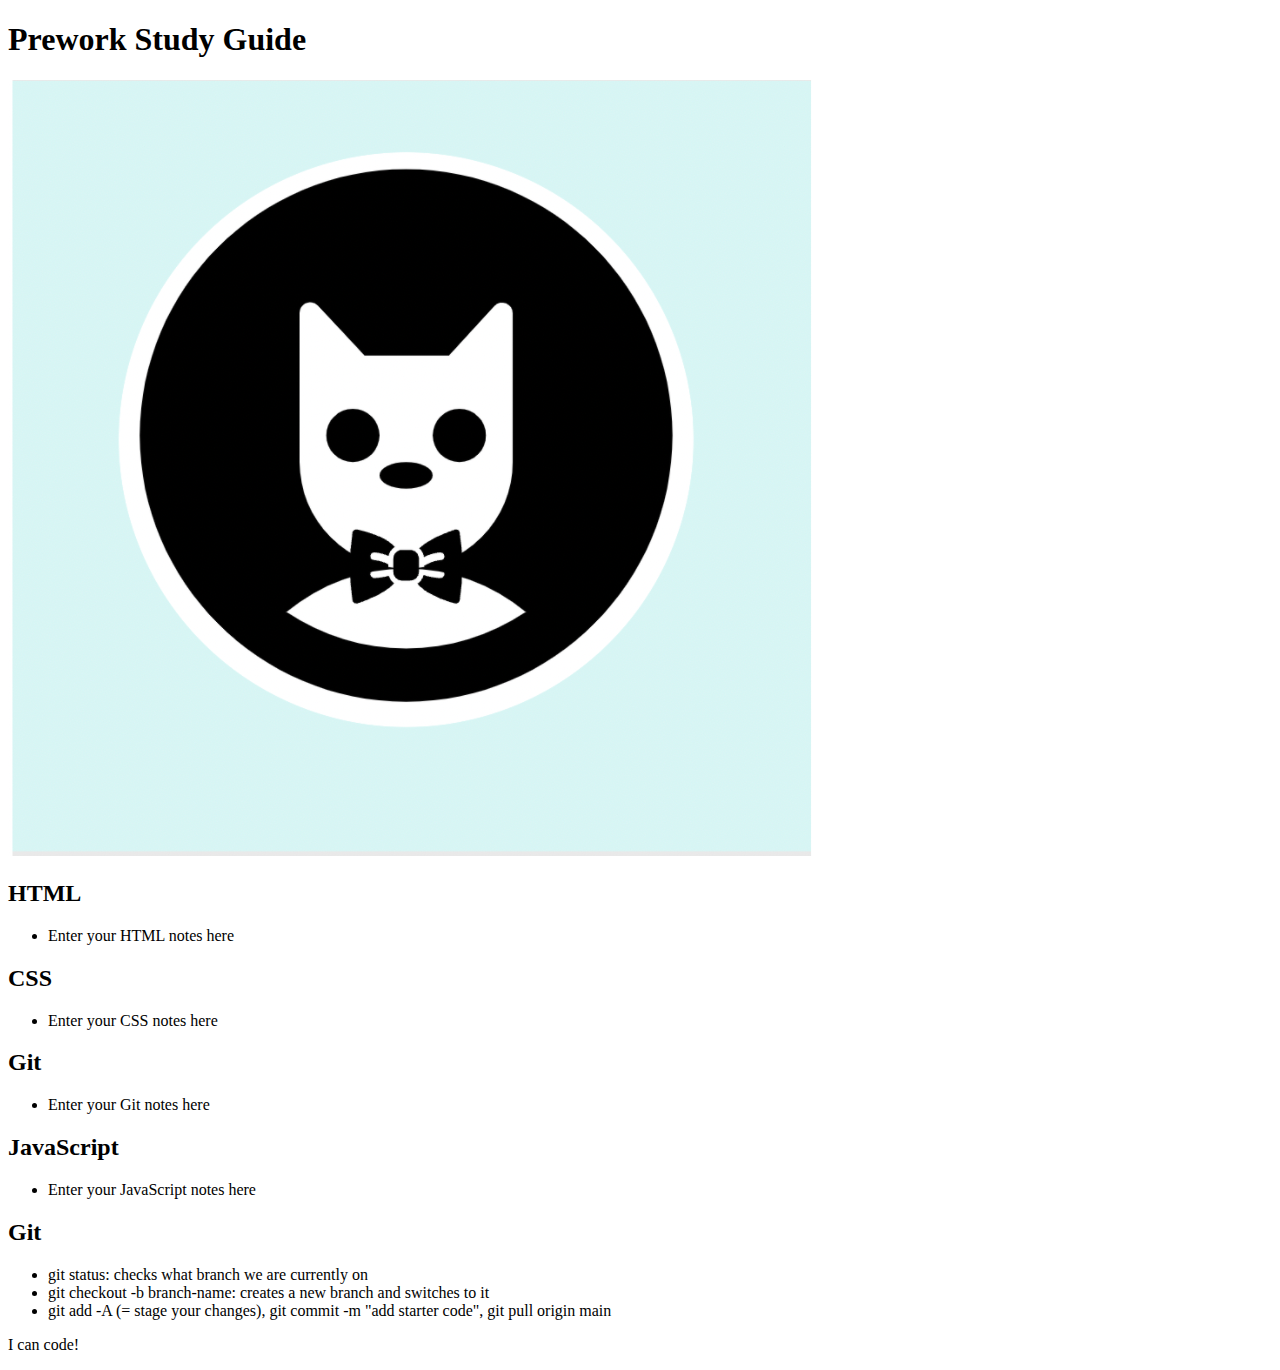
==== prework-study-guide2/index.html @ b5cd9d1e "added code to HTML file" ====
<!DOCTYPE html>
<html lang="en">
  <head>
    <meta charset="UTF-8" />
    <meta http-equiv="X-UA-Compatible" content="IE=edge" />
    <meta name="viewport" content="width=device-width, initial-scale=1.0" />
    <title>Prework Study Guide2</title>
  </head>
  <body>
    <header id="top">
      <h1>Prework Study Guide</h1>
      <img src="./assets/bowtie-cat.png" alt="Profile image of cat wearing a bow tie." />
    </header>
    <main>
       <section class="card" id="html-section">
        <h2>HTML</h2>
        <ul>
          <li>Enter your HTML notes here</li>
        </ul>
      </section>
   
      <section class="card" id="css-section">
        <h2>CSS</h2>
        <ul>
          <li>Enter your CSS notes here</li>
        </ul>
      </section>
   
      <section class="card" id="git-section">
        <h2>Git</h2>
        <ul>
          <li>Enter your Git notes here</li>
        </ul>
      </section>
   
      <section class="card" id="javascript-section">
        <h2>JavaScript</h2>
        <ul>
          <li>Enter your JavaScript notes here</li>
        </ul>
      </section>

      <section class="card" id="git-section">
        <h2>Git</h2>
        <ul>
          <li>git status: checks what branch we are currently on</li>
          <li>git checkout -b branch-name: creates a new branch and switches to it</li>
          <li>git add -A (= stage your changes), git commit -m "add starter code",  git pull origin main
          </li>
          
          
        </ul>
      </section>

    </main>

    <footer>
      <p>I can code!</p>
    </footer>
  </body>
</html>
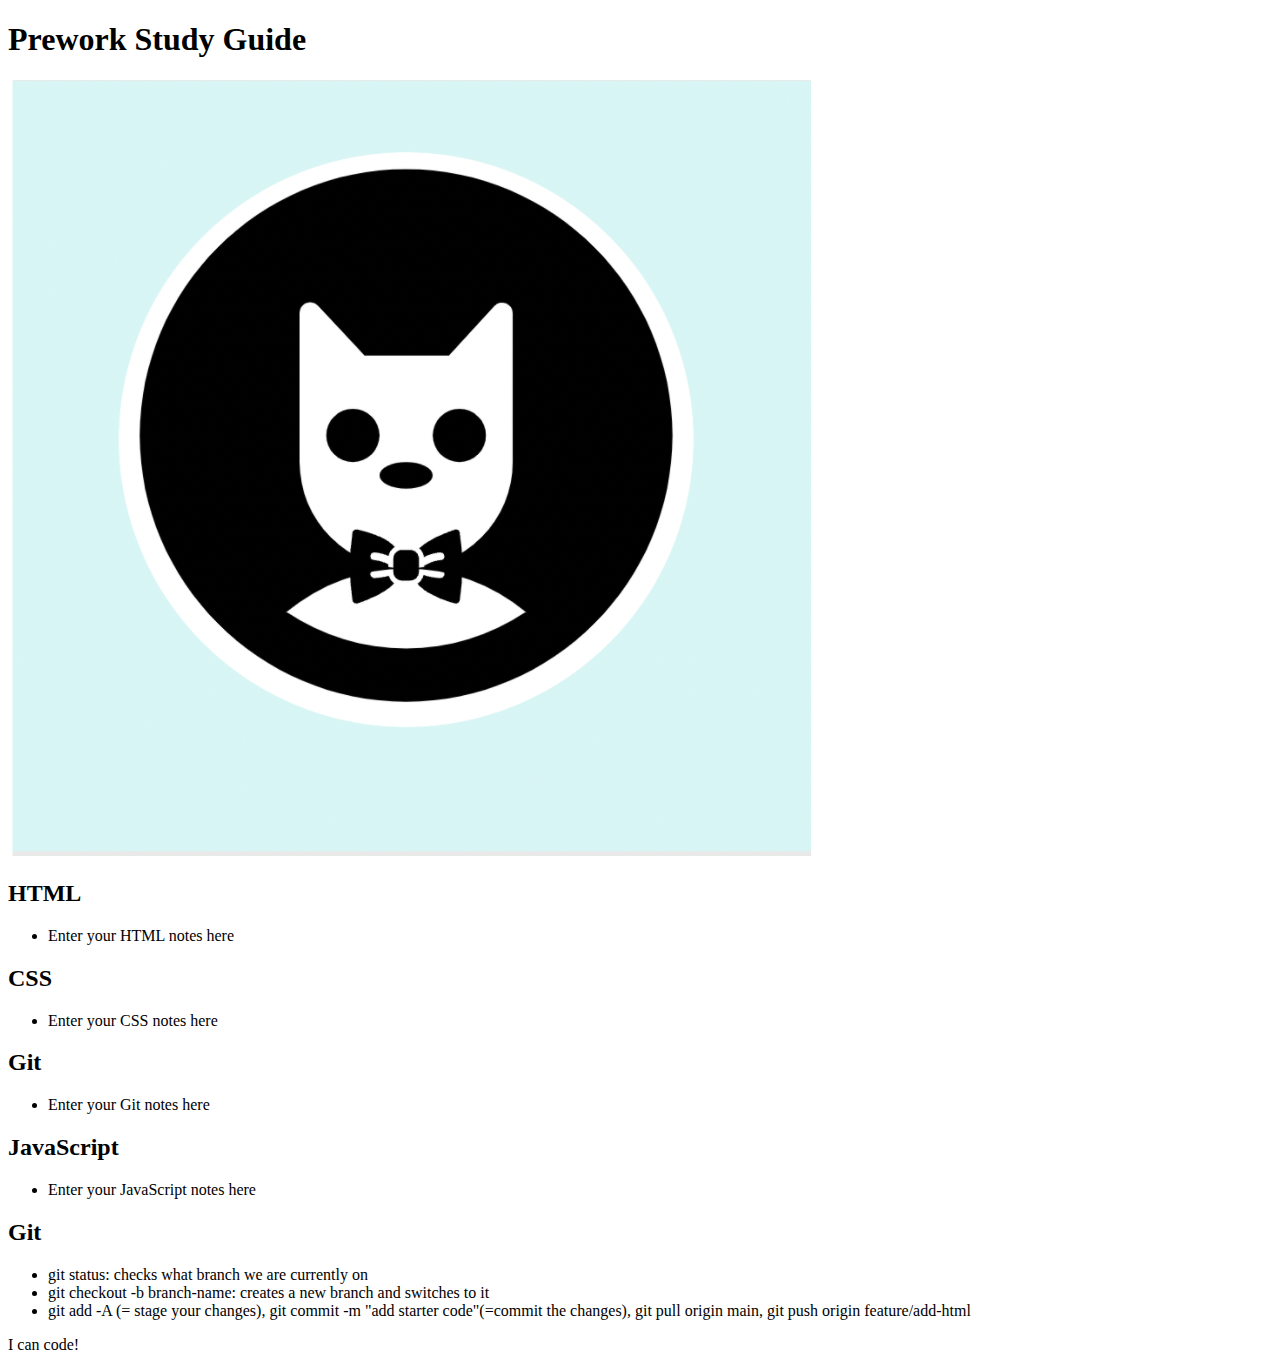
==== commit 03067268: "added code to HTML fi2le" ====
--- a/prework-study-guide2/index.html
+++ b/prework-study-guide2/index.html
@@ -45,7 +45,8 @@
         <ul>
           <li>git status: checks what branch we are currently on</li>
           <li>git checkout -b branch-name: creates a new branch and switches to it</li>
-          <li>git add -A (= stage your changes), git commit -m "add starter code",  git pull origin main
+          <li>git add -A (= stage your changes), git commit -m "add starter code"(=commit the changes),  git pull origin main,
+            git push origin feature/add-html
           </li>
           
           
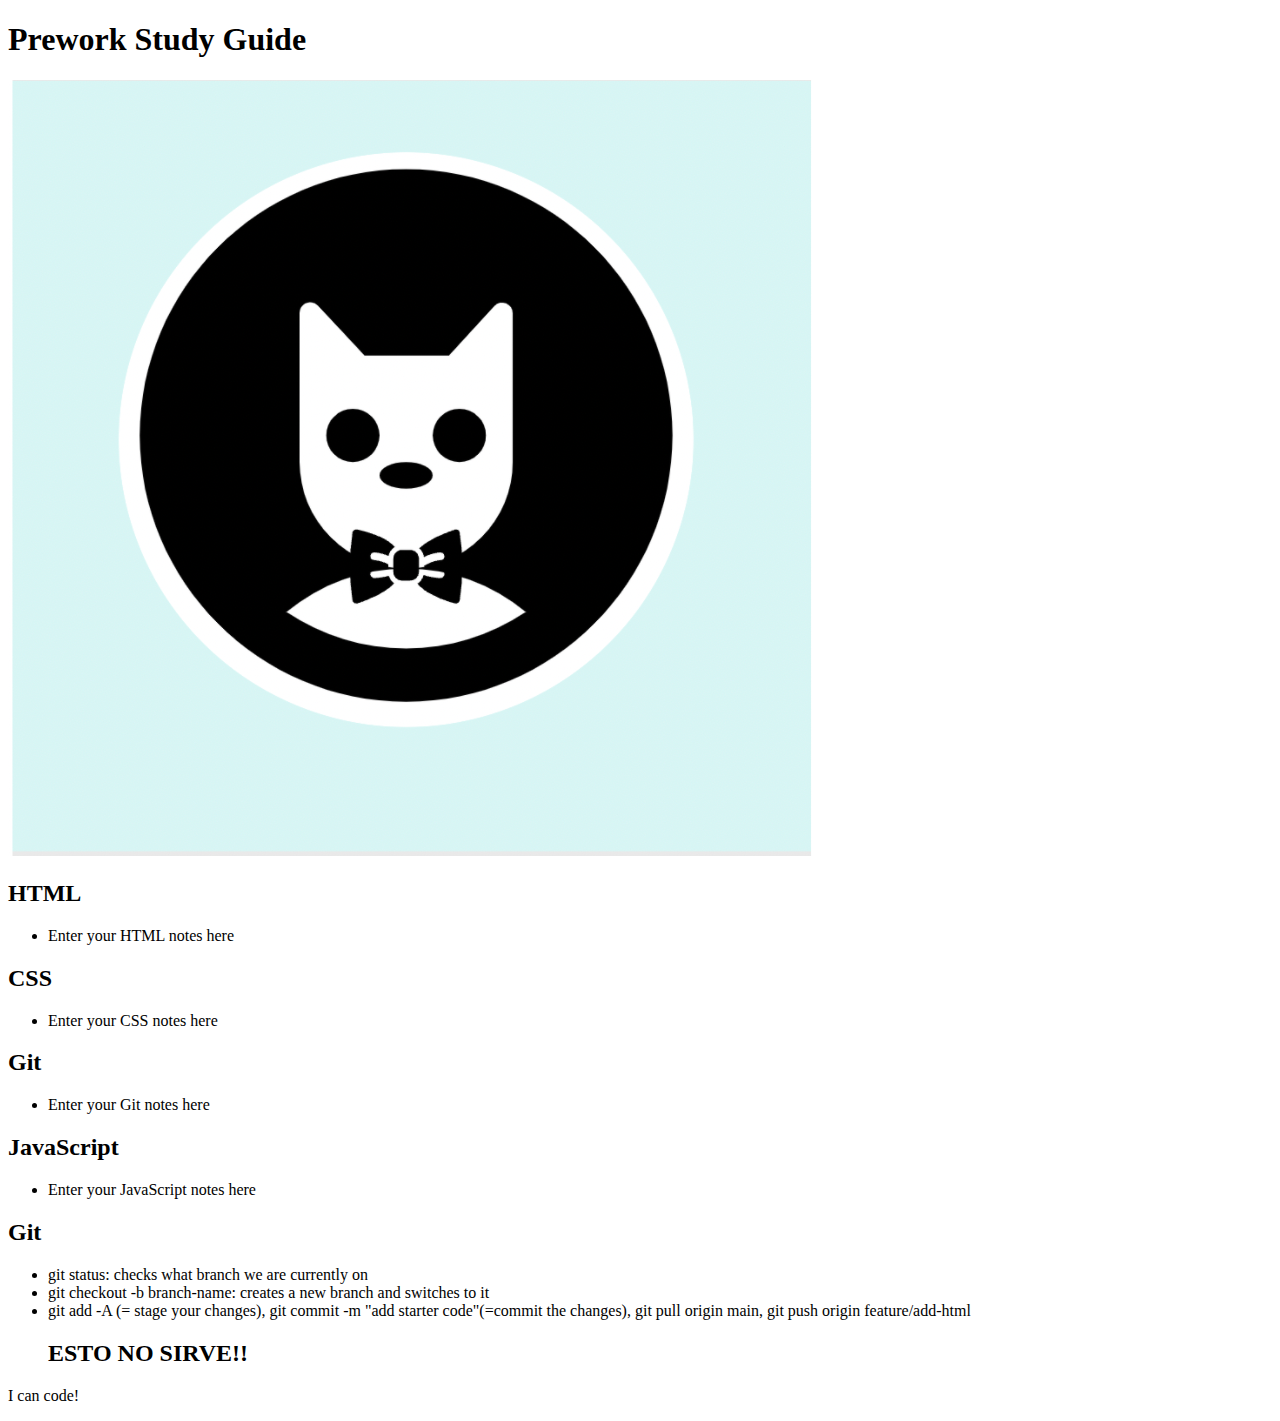
==== commit b5414b46: "add starter coESTO NO SIRVE" ====
--- a/prework-study-guide2/index.html
+++ b/prework-study-guide2/index.html
@@ -46,7 +46,9 @@
           <li>git status: checks what branch we are currently on</li>
           <li>git checkout -b branch-name: creates a new branch and switches to it</li>
           <li>git add -A (= stage your changes), git commit -m "add starter code"(=commit the changes),  git pull origin main,
-            git push origin feature/add-html
+            git push origin feature/add-html 
+
+            <h2> ESTO NO SIRVE!!</h2> 
           </li>
           
           
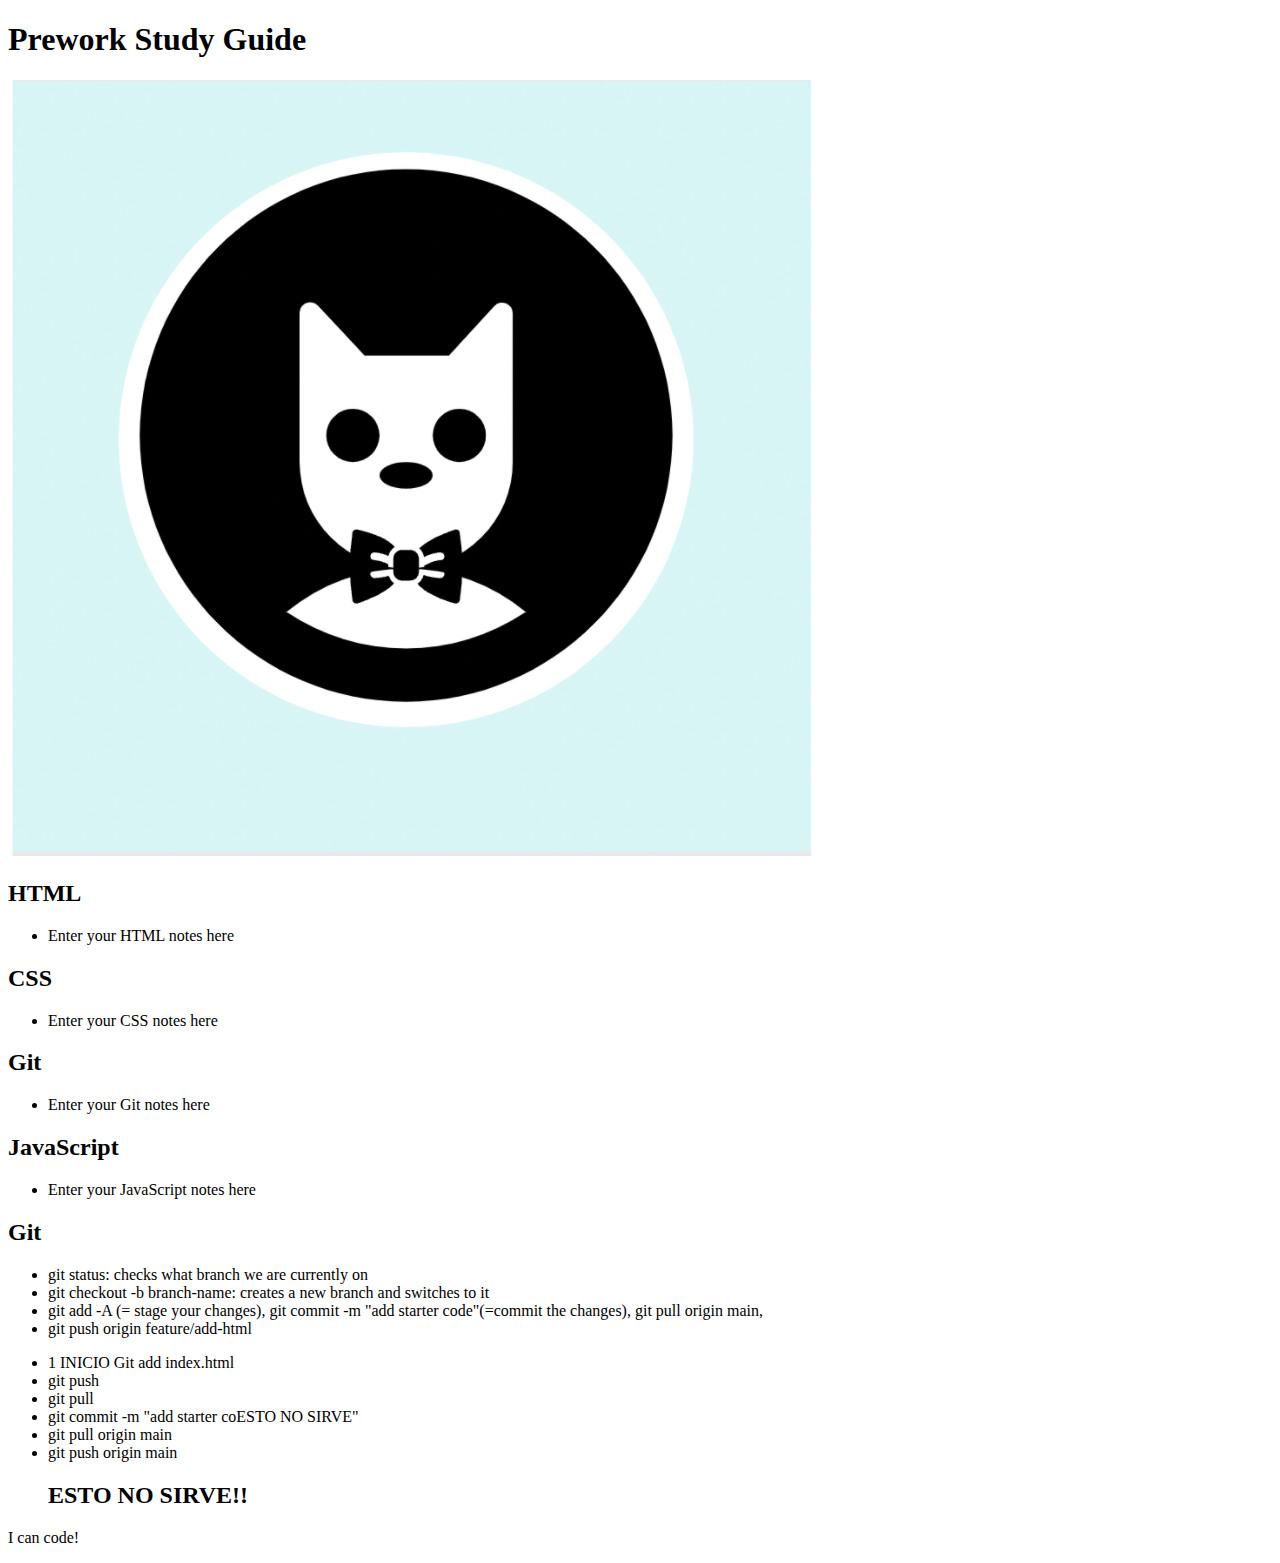
==== commit 8066150c: "add starter coESTO NO SIRVE2" ====
--- a/prework-study-guide2/index.html
+++ b/prework-study-guide2/index.html
@@ -45,9 +45,20 @@
         <ul>
           <li>git status: checks what branch we are currently on</li>
           <li>git checkout -b branch-name: creates a new branch and switches to it</li>
-          <li>git add -A (= stage your changes), git commit -m "add starter code"(=commit the changes),  git pull origin main,
-            git push origin feature/add-html 
+          <li>git add -A (= stage your changes), git commit -m "add starter code"(=commit the changes),  git pull origin main,</li>
+            <li> git push origin feature/add-html </li>
+              
+              
+              <p>      </p>
+              <li> 1 INICIO Git add index.html</li>
+            <li>git push</li>
+              <li>git pull</li>
+                <li>git commit -m "add starter coESTO NO SIRVE"</li>
+                  <li> git pull origin main</li>
+                    <li>git push origin main</li>
 
+
+            
             <h2> ESTO NO SIRVE!!</h2> 
           </li>
           
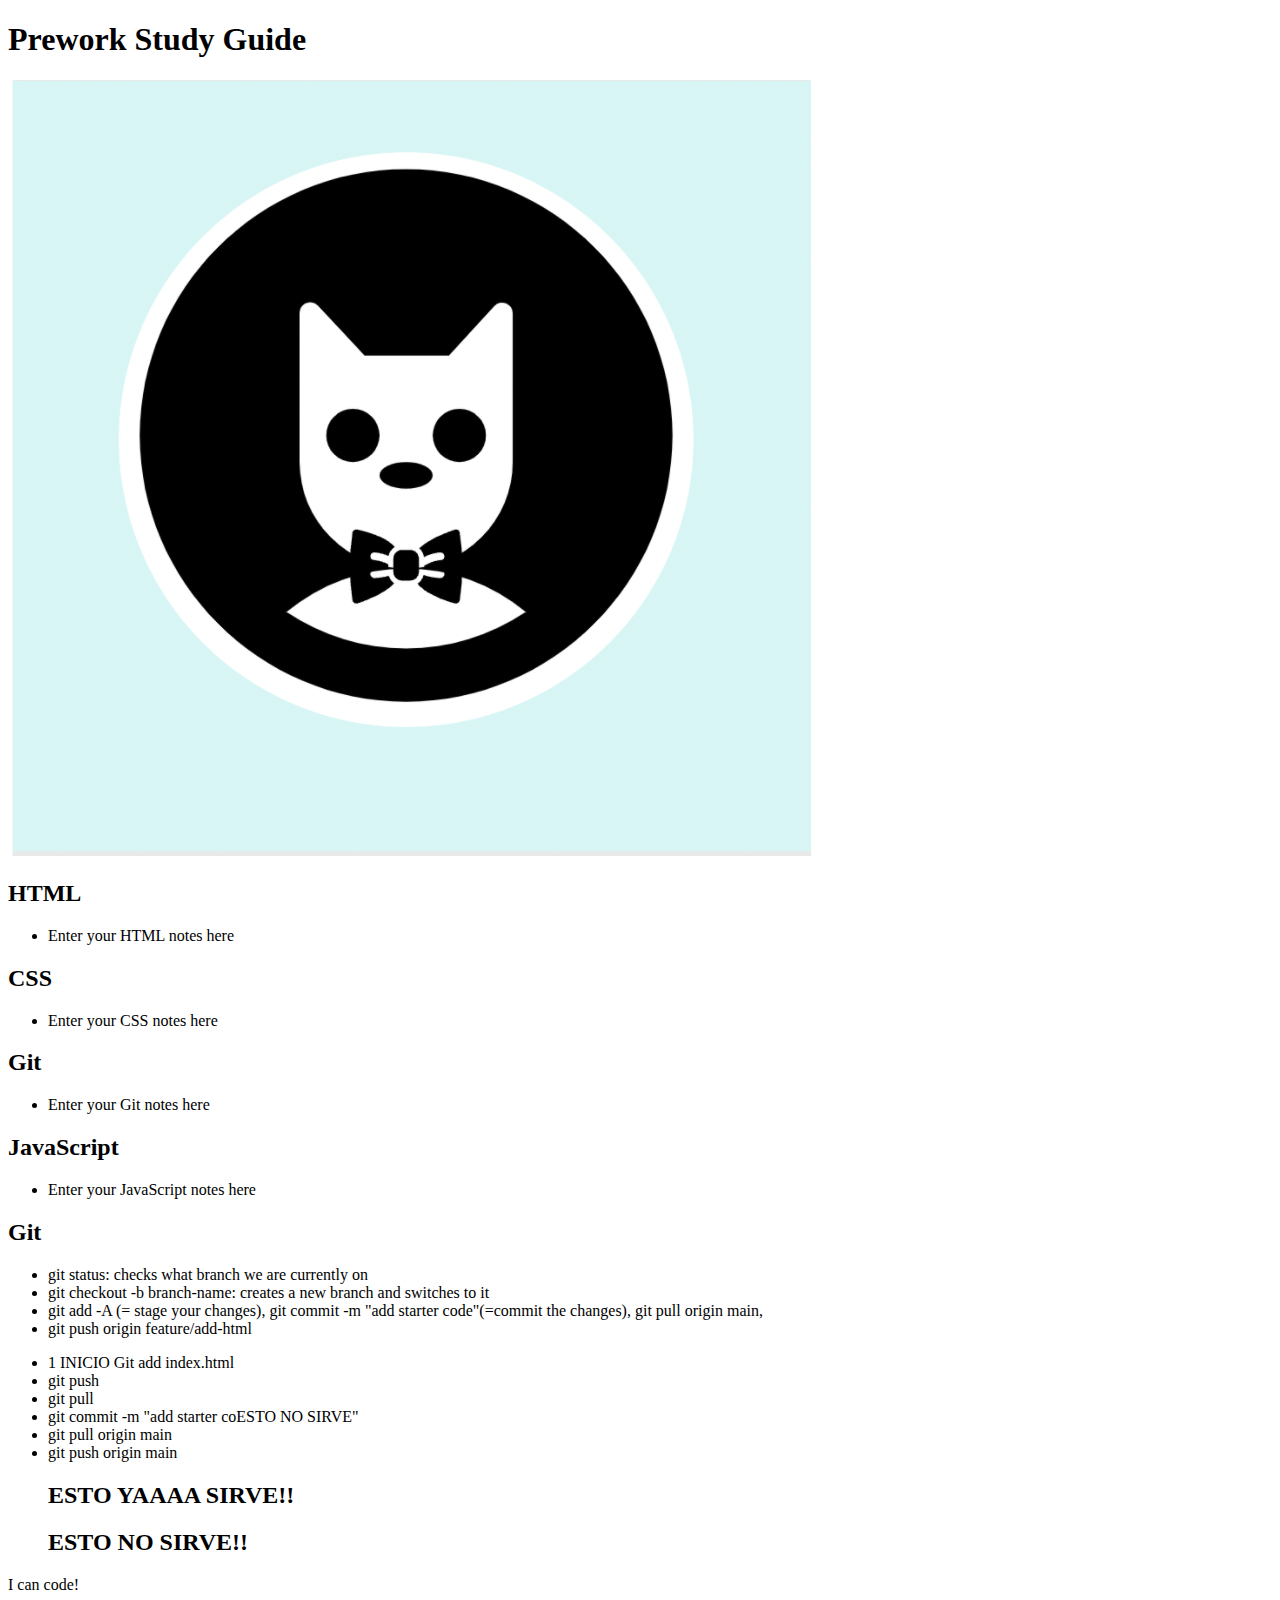
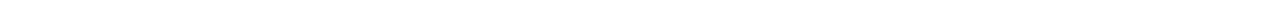
==== commit c06a0d77: "Update index.html" ====
--- a/prework-study-guide2/index.html
+++ b/prework-study-guide2/index.html
@@ -58,7 +58,7 @@
                     <li>git push origin main</li>
 
 
-            
+             <h2> ESTO YAAAA SIRVE!!</h2> 
             <h2> ESTO NO SIRVE!!</h2> 
           </li>
           
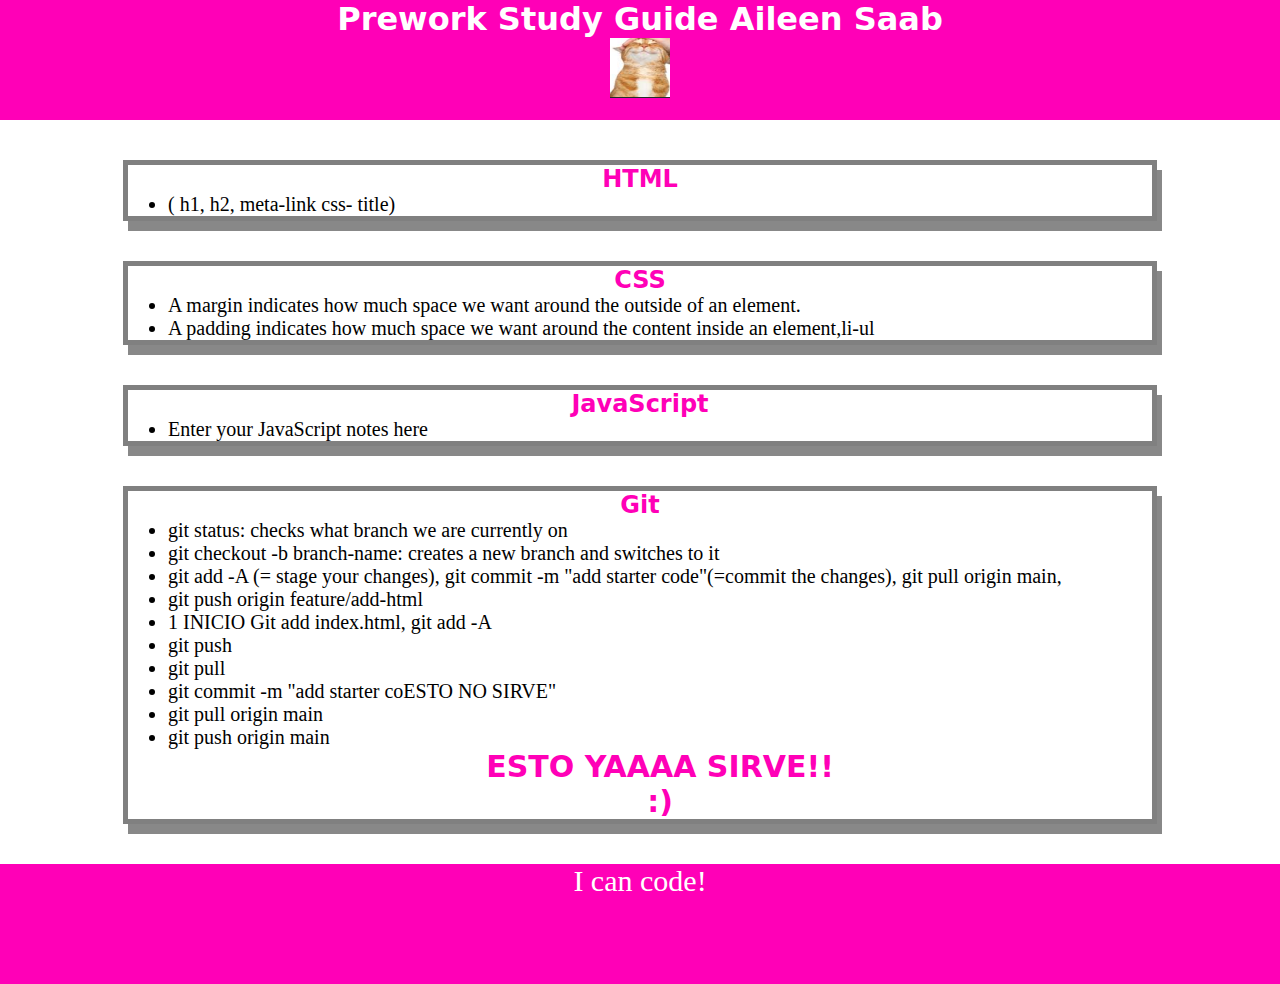
==== commit 3311fec7: "added CSS to project" ====
--- a/prework-study-guide2/index.html
+++ b/prework-study-guide2/index.html
@@ -4,35 +4,33 @@
     <meta charset="UTF-8" />
     <meta http-equiv="X-UA-Compatible" content="IE=edge" />
     <meta name="viewport" content="width=device-width, initial-scale=1.0" />
+
+    <link rel="stylesheet" href="./assets/style.css">
     <title>Prework Study Guide2</title>
   </head>
   <body>
     <header id="top">
-      <h1>Prework Study Guide</h1>
-      <img src="./assets/bowtie-cat.png" alt="Profile image of cat wearing a bow tie." />
+      <h1>Prework Study Guide Aileen Saab</h1>
+      <img src="./assets/SS2.png" alt="Profile image of cat wearing a bow tie." />
     </header>
     <main>
        <section class="card" id="html-section">
         <h2>HTML</h2>
         <ul>
-          <li>Enter your HTML notes here</li>
+          <li> ( h1, h2, meta-link css- title)</li>
         </ul>
       </section>
    
       <section class="card" id="css-section">
         <h2>CSS</h2>
         <ul>
-          <li>Enter your CSS notes here</li>
+          
+            <li>A margin indicates how much space we want around the outside of an element.</li>
+            <li>A padding indicates how much space we want around the content inside an element,li-ul</li>
+          </ul> </li>
         </ul>
       </section>
-   
-      <section class="card" id="git-section">
-        <h2>Git</h2>
-        <ul>
-          <li>Enter your Git notes here</li>
-        </ul>
-      </section>
-   
+     
       <section class="card" id="javascript-section">
         <h2>JavaScript</h2>
         <ul>
@@ -50,7 +48,7 @@
               
               
               <p>      </p>
-              <li> 1 INICIO Git add index.html</li>
+              <li> 1 INICIO Git add index.html, git add -A  </li>
             <li>git push</li>
               <li>git pull</li>
                 <li>git commit -m "add starter coESTO NO SIRVE"</li>
@@ -59,7 +57,7 @@
 
 
              <h2> ESTO YAAAA SIRVE!!</h2> 
-            <h2> ESTO NO SIRVE!!</h2> 
+            <h2> :) </h2> 
           </li>
           
           
--- a/prework-study-guide2/assets/style.css
+++ b/prework-study-guide2/assets/style.css
@@ -0,0 +1,50 @@
+* {
+    margin: 0;
+    padding: 0;
+}
+header,
+footer {
+    width: 100%;
+    height: 120px;
+    background-color: rgb(255, 0, 183);
+    color: white;
+}
+
+ 
+
+
+
+    h1 { color:white;
+         text-align: center;
+         font-family: system-ui, -apple-system, BlinkMacSystemFont, 'Segoe UI', Roboto, Oxygen, Ubuntu, Cantarell, 'Open Sans', 'Helvetica Neue', sans-serif;
+}
+
+h2 { color:rgb(255, 0, 183);
+    text-align: center;
+    font-family:system-ui, -apple-system, BlinkMacSystemFont, 'Segoe UI', Roboto, Oxygen, Ubuntu, Cantarell, 'Open Sans', 'Helvetica Neue', sans-serif ;
+     
+}
+
+
+img {
+    display: block;
+    height: 60px;
+    width: 60px;
+    margin-left: auto;
+    margin-right: auto;
+}
+
+ul {
+    padding-left: 40px;
+    font-size: 20px;
+}
+p {
+    text-align: center;
+    font-size: 30px;
+  }
+  .card {
+    width: 80%;
+    margin: 40px auto;
+    border: 5px solid gray;
+    box-shadow: 5px 10px #888888;
+  }